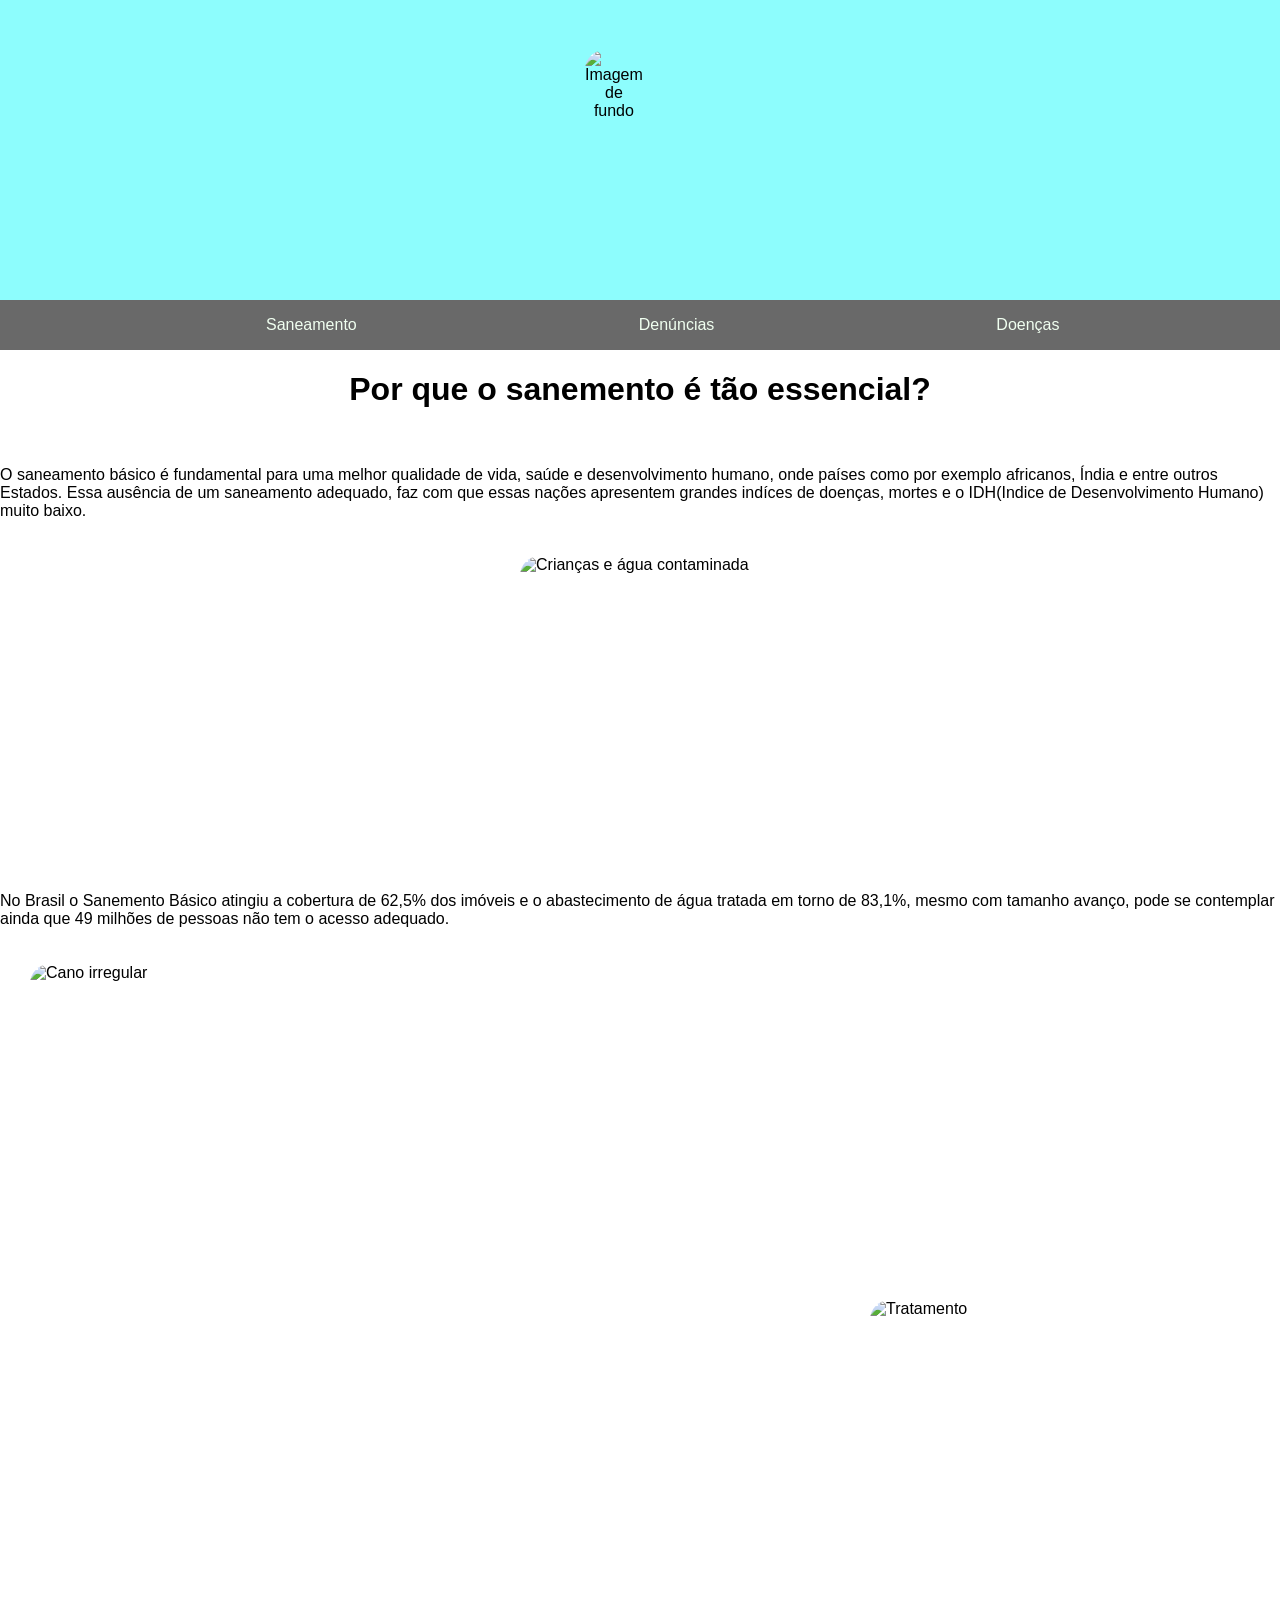
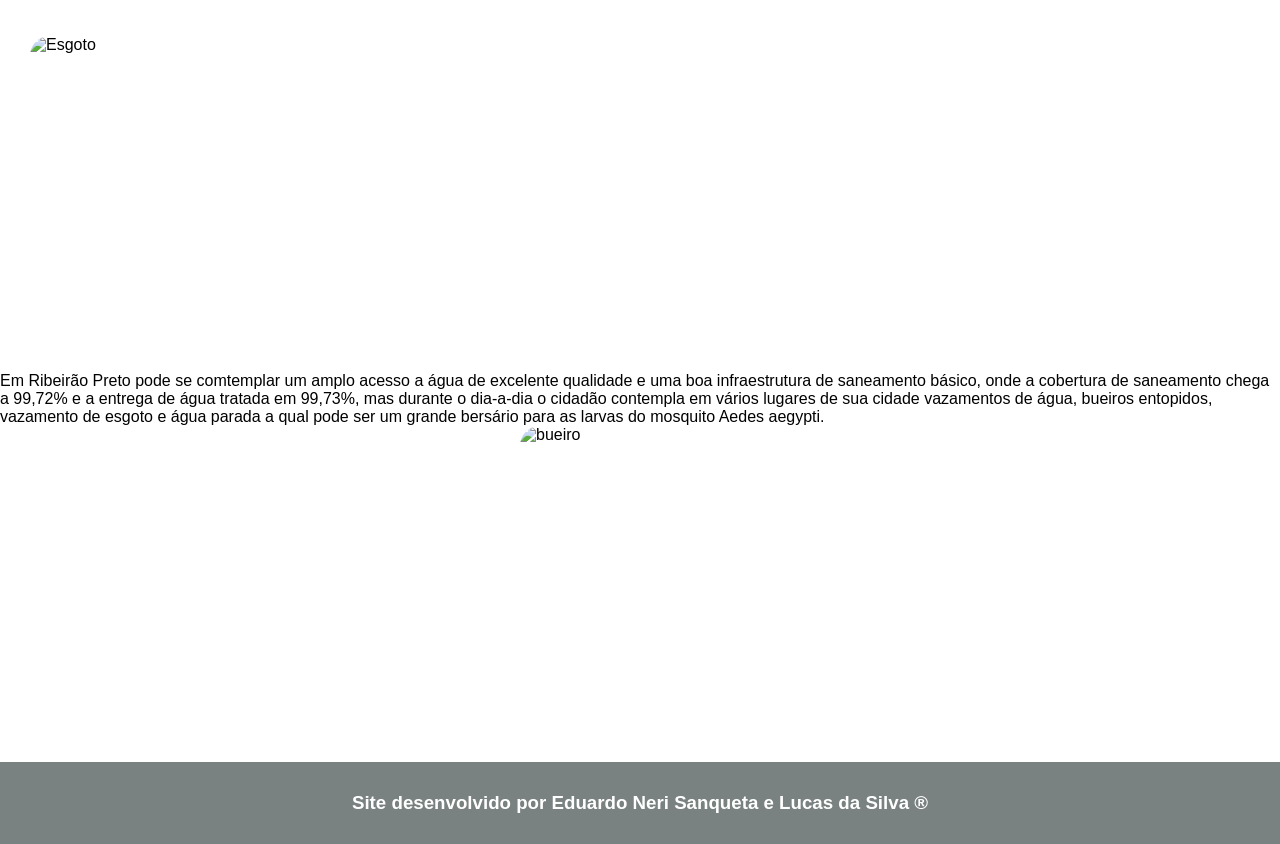
==== index.html @ 58fcd3d2 "Add files via upload" ====
<!DOCTYPE html>
<html lang="en">
<head>
    <meta charset="UTF-8">
    <meta name="viewport" content="width=device-width, initial-scale=1.0">
    <link rel="stylesheet" href="styles.css">
    <title>Sanemaento é vida</title>
</head>

  <header>
    <div class="center">
        <img src="Logo/Logo.png" alt="Imagem de fundo" class="Logo">
    </div>
  </header>
  <div class="container">
    <nav>
        <ul>
            <li>
                <a href="index.html">Saneamento</a>
            </li>
            <li>
                <a href="denuncias.html">Denúncias</a>
            </li>
            <li>
                <a href="doencas.html">Doenças</a>
            </li>
        </ul>
           
    </nav>
<body>
    <h1> Por que o sanemento é tão essencial?</h1>
    <br><br>
    <p1>   O saneamento básico é fundamental para uma melhor qualidade de vida, saúde e desenvolvimento humano, onde países como por exemplo africanos, Índia e entre outros Estados. Essa ausência de um saneamento adequado, faz com que essas nações apresentem grandes indíces de doenças, mortes e o IDH(Indice de Desenvolvimento Humano) muito baixo. </p1>
    <br><br>
    <img src="Imagens_pag/Criancas_banho-India.png" alt="Crianças e água contaminada" class="banho">
    <br><br>
    <p2>   No Brasil o Sanemento Básico atingiu a cobertura de 62,5% dos imóveis e o abastecimento de água tratada em torno de 83,1%, mesmo com tamanho avanço, pode se contemplar ainda que 49 milhões de pessoas não tem o acesso adequado.</p2>
    <br><br>
    <img src="Imagens_pag/cano_irregular.jpg" alt="Cano irregular" class="cano">
    <br><br>
    <img src="Imagens_pag/tratamento de agua.jpg" alt="Tratamento" class="Tratamento">
    <br><br>
    <img src="Imagens_pag/esgoto_irregular.jpg" alt="Esgoto" class="Esgoto">
    <br><br>
    <p3>   Em Ribeirão Preto pode se comtemplar um amplo acesso a água de excelente qualidade e uma boa infraestrutura de saneamento básico, onde a cobertura de saneamento chega a 99,72% e a entrega de água tratada em 99,73%, mas durante o dia-a-dia o cidadão contempla em vários lugares de sua cidade vazamentos de água, bueiros entopidos, vazamento de esgoto e água parada a qual pode ser um grande bersário para as larvas do mosquito Aedes aegypti.</p3>
    <img src="tiradas/vazamento_esgoto_bueiro_dois.jpeg" alt="bueiro" class="bueiro1">
    <br><br>
</body>

<!--roda-pé-->
<footer class="container">
    <h3>Site desenvolvido por Eduardo Neri Sanqueta e Lucas da Silva ®</h3>
</footer>
</html>
---- styles.css ----
/* Formatação do cabeçalho*/
header{
      text-align: center;
      background-color: rgb(141, 253, 253);
      padding: 50px;
      margin: 0;
      border: none;
}


/*formatação fonte e margen do corpo*/
body{
    font-family: Arial, Helvetica, sans-serif;
    margin: 0;
}
body h1{
    text-align: center;
}


.center {
    position: relative;
    width: 200px; 
    height: 200px; 
}
/*Formatação da Logo do Site*/
.Logo{
    margin-left: 535px;
    margin-top: 0px;
    width: 220px;
    height: 220px;
    border-radius: 20px;
 }


 /*Configuração do menu de navegação do site*/
 nav ul{ 
    text-align: center;
    list-style-type: none;
    background-color: dimgrey;
    overflow: hidden;
    margin: 0;
    padding: 0;
 }
 nav li{
    float: left;
 }
 nav a{
    color: honeydew;
    text-decoration: none;
    padding: 16px;
    display: block;
    margin-left: 250px;
 }

 /*Parágrafo*/

 p{
    text-align: center;
    color:rgb(2, 2, 2);
 }

 /*Imagens da página Idex*/

 .banho{
    align-items: center;
    margin-left: 520px;
    width: 300px;
    height: 300px;
    border-radius: 20px;
 }
 .cano{
    align-items: center;
    margin-left: 30px;
    width: 400px;
    height: 300px;
    border-radius: 20px;
 }
 .Esgoto{
    align-items: center;
        margin-left: 30px;
        width: 400px;
        height: 300px;
        border-radius: 20px;
 }
 .Tratamento{
    align-items: center;
    margin-left: 870px;
    width: 400px;
    height: 300px;
    border-radius: 20px;
 }
 .bueiro1{
    align-items: center;
    margin-left: 520px;
    width: 300px;
    height: 300px;
    border-radius: 20px;
 }

 /*Imagens da página Doenças*/
 .carie{
    align-items: center;
    margin-left: 520px;
    width: 300px;
    height: 300px;
    border-radius: 20px;
 }
 .rato{
    align-items: center;
    margin-left: 520px;
    width: 300px;
    height: 300px;
    border-radius: 20px;
 }
 .leptospirose{
    align-items: center;
    margin-left: 520px;
    width: 300px;
    height: 300px;
    border-radius: 20px;
 }
 .febre{
    align-items: center;
    margin-left: 520px;
    width: 300px;
    height: 300px;
    border-radius: 20px;
 }
 .tifoide{
    align-items: center;
    margin-left: 520px;
    width: 300px;
    height: 300px;
    border-radius: 20px;
 }
 .dengue{
    align-items: center;
    margin-left: 520px;
    width: 300px;
    height: 300px;
    border-radius: 20px;
 }
 .chicu{
    align-items: center;
    margin-left: 520px;
    width: 300px;
    height: 300px;
    border-radius: 20px;
 }

 /*Roda-pé*/
 .container{
    display: grid;

 }
 h3{
    color: white;
    text-align: center;
    background-color: rgb(121, 129, 129);
    padding: 30px;
      margin: 0;
      border: none;
    /*border: solid rgb(121, 129, 129) 30px;*/
}
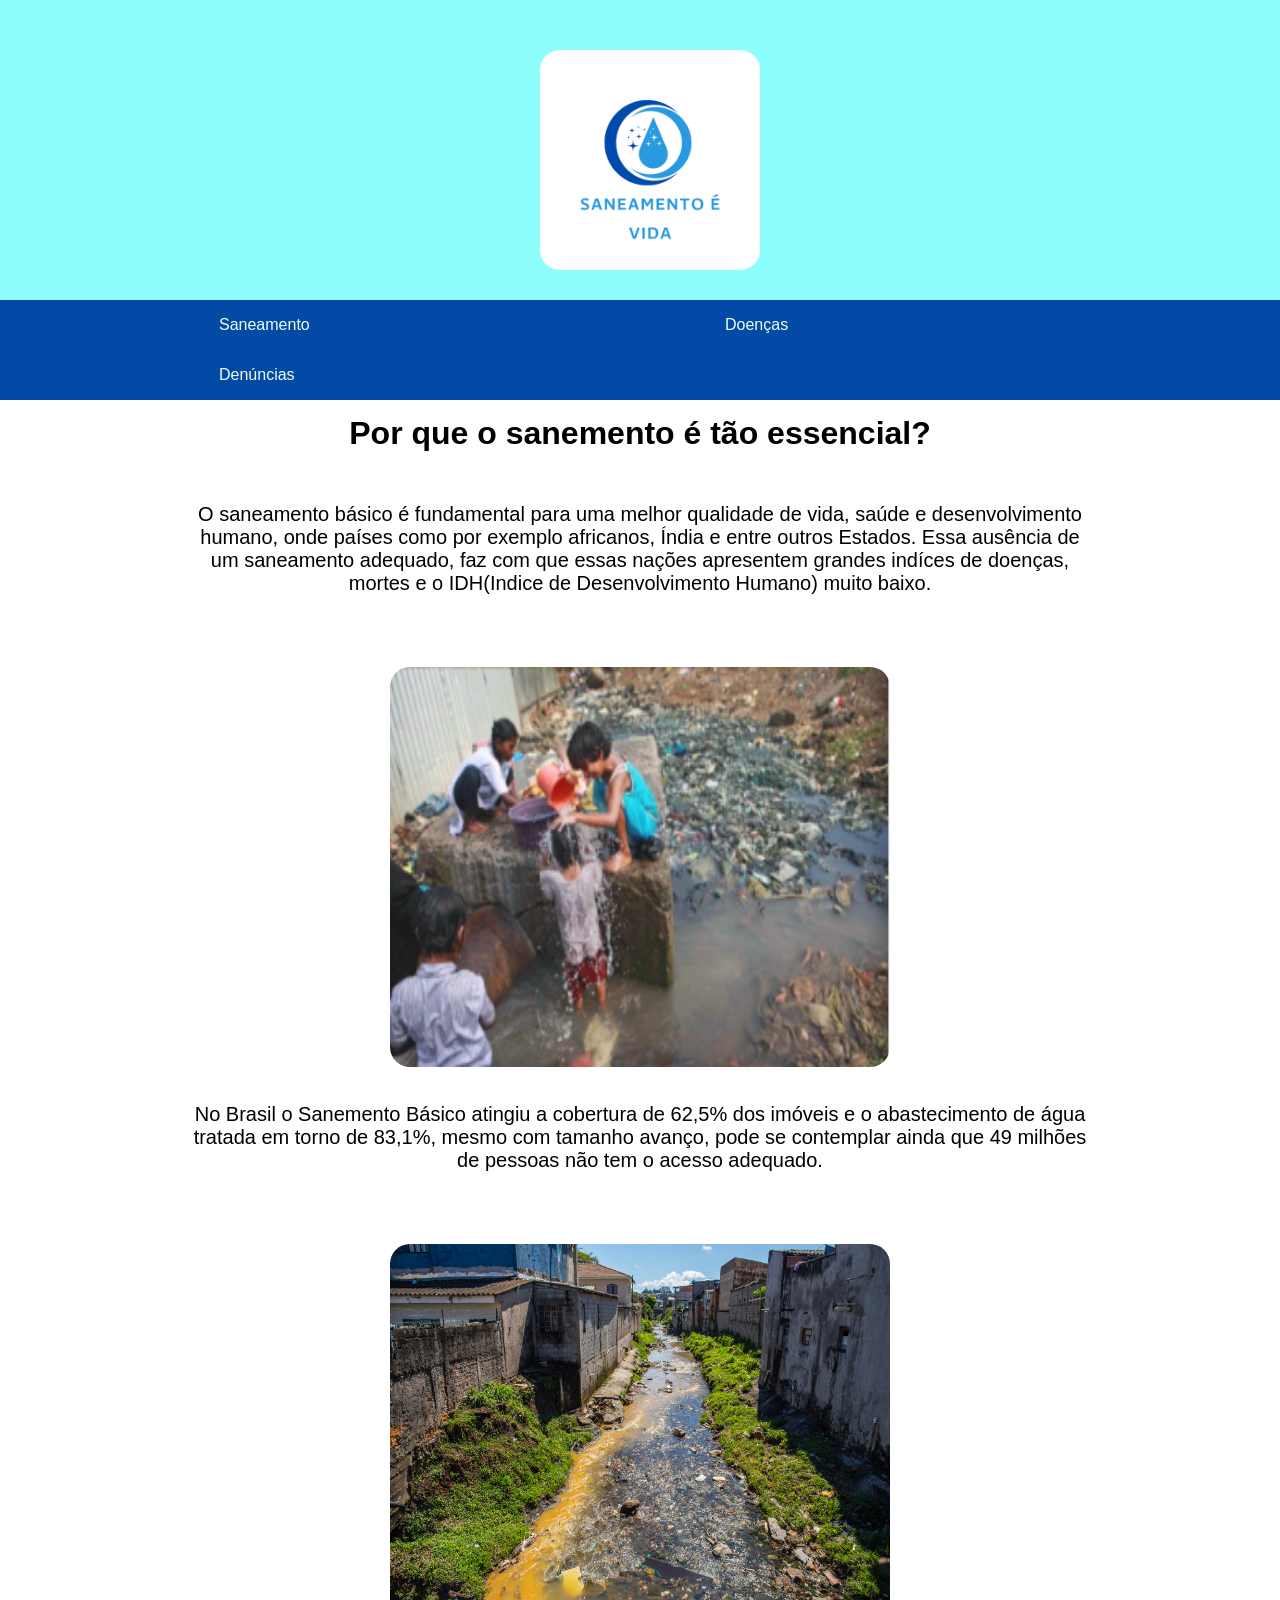
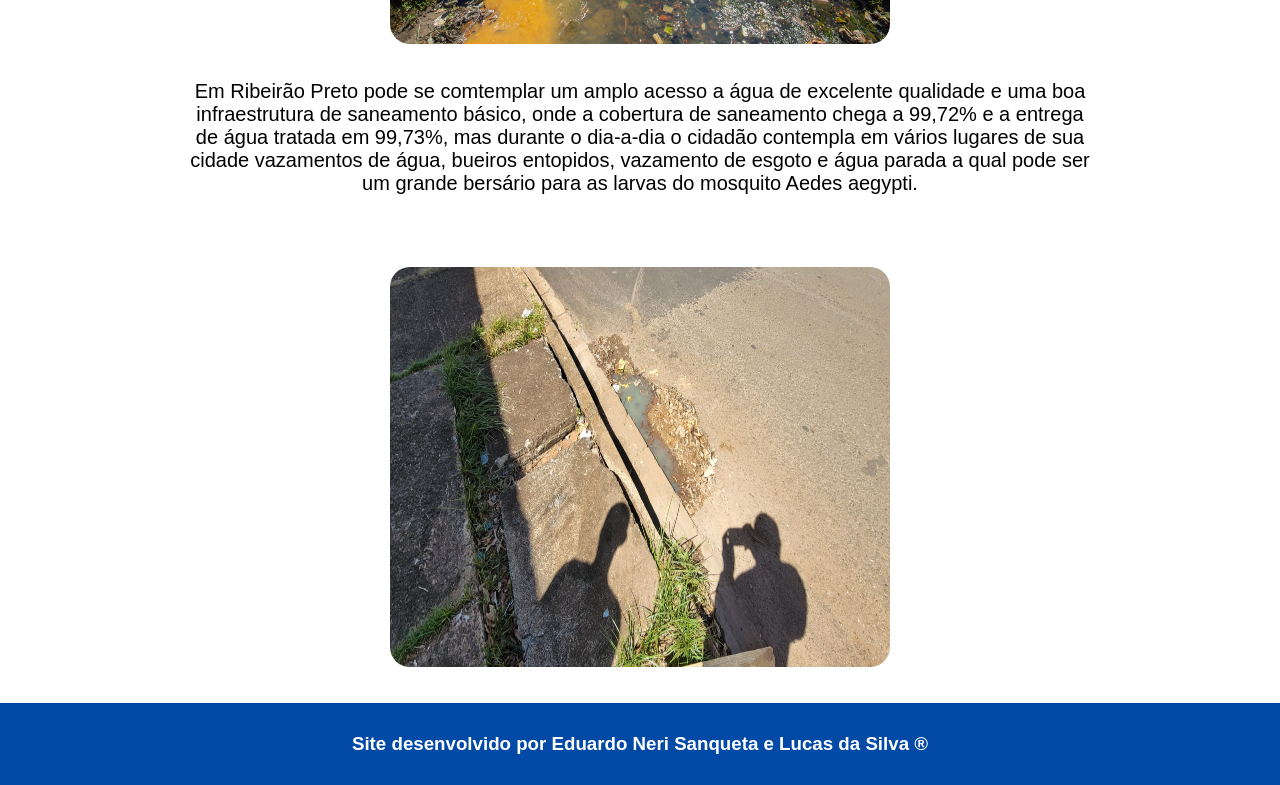
==== commit 493c71b5: "atualizando o estilo da página!" ====
--- a/index.html
+++ b/index.html
@@ -1,10 +1,10 @@
 <!DOCTYPE html>
-<html lang="en">
+<html lang="pt-br">
 <head>
     <meta charset="UTF-8">
     <meta name="viewport" content="width=device-width, initial-scale=1.0">
     <link rel="stylesheet" href="styles.css">
-    <title>Sanemaento é vida</title>
+    <title>Saneamento é vida</title>
 </head>
 
   <header>
@@ -18,11 +18,13 @@
             <li>
                 <a href="index.html">Saneamento</a>
             </li>
+
+            <li>
+                <a href="doencas.html">Doenças</a>
+            </li>
+            
             <li>
                 <a href="denuncias.html">Denúncias</a>
-            </li>
-            <li>
-                <a href="doencas.html">Doenças</a>
             </li>
         </ul>
            
@@ -30,19 +32,19 @@
 <body>
     <h1> Por que o sanemento é tão essencial?</h1>
     <br><br>
-    <p1>   O saneamento básico é fundamental para uma melhor qualidade de vida, saúde e desenvolvimento humano, onde países como por exemplo africanos, Índia e entre outros Estados. Essa ausência de um saneamento adequado, faz com que essas nações apresentem grandes indíces de doenças, mortes e o IDH(Indice de Desenvolvimento Humano) muito baixo. </p1>
+    <p>   O saneamento básico é fundamental para uma melhor qualidade de vida, saúde e desenvolvimento humano, onde países como por exemplo africanos, Índia e entre outros Estados. Essa ausência de um saneamento adequado, faz com que essas nações apresentem grandes indíces de doenças, mortes e o IDH(Indice de Desenvolvimento Humano) muito baixo. </p>
+    <br><br>
     <br><br>
     <img src="Imagens_pag/Criancas_banho-India.png" alt="Crianças e água contaminada" class="banho">
     <br><br>
-    <p2>   No Brasil o Sanemento Básico atingiu a cobertura de 62,5% dos imóveis e o abastecimento de água tratada em torno de 83,1%, mesmo com tamanho avanço, pode se contemplar ainda que 49 milhões de pessoas não tem o acesso adequado.</p2>
+    <p>   No Brasil o Sanemento Básico atingiu a cobertura de 62,5% dos imóveis e o abastecimento de água tratada em torno de 83,1%, mesmo com tamanho avanço, pode se contemplar ainda que 49 milhões de pessoas não tem o acesso adequado.</p>
     <br><br>
-    <img src="Imagens_pag/cano_irregular.jpg" alt="Cano irregular" class="cano">
-    <br><br>
-    <img src="Imagens_pag/tratamento de agua.jpg" alt="Tratamento" class="Tratamento">
     <br><br>
     <img src="Imagens_pag/esgoto_irregular.jpg" alt="Esgoto" class="Esgoto">
     <br><br>
-    <p3>   Em Ribeirão Preto pode se comtemplar um amplo acesso a água de excelente qualidade e uma boa infraestrutura de saneamento básico, onde a cobertura de saneamento chega a 99,72% e a entrega de água tratada em 99,73%, mas durante o dia-a-dia o cidadão contempla em vários lugares de sua cidade vazamentos de água, bueiros entopidos, vazamento de esgoto e água parada a qual pode ser um grande bersário para as larvas do mosquito Aedes aegypti.</p3>
+    <p>   Em Ribeirão Preto pode se comtemplar um amplo acesso a água de excelente qualidade e uma boa infraestrutura de saneamento básico, onde a cobertura de saneamento chega a 99,72% e a entrega de água tratada em 99,73%, mas durante o dia-a-dia o cidadão contempla em vários lugares de sua cidade vazamentos de água, bueiros entopidos, vazamento de esgoto e água parada a qual pode ser um grande bersário para as larvas do mosquito Aedes aegypti.</p>
+    <br><br>
+    <br><br>
     <img src="tiradas/vazamento_esgoto_bueiro_dois.jpeg" alt="bueiro" class="bueiro1">
     <br><br>
 </body>
--- a/styles.css
+++ b/styles.css
@@ -1,6 +1,12 @@
+/*Zerando as margens e o padding do html*/
+
+*{
+   margin: 0;
+   padding: 0;
+}
 
 /* Formatação do cabeçalho*/
-header{
+header{ 
       text-align: center;
       background-color: rgb(141, 253, 253);
       padding: 50px;
@@ -14,140 +20,112 @@
     font-family: Arial, Helvetica, sans-serif;
     margin: 0;
 }
+
 body h1{
     text-align: center;
+    margin: 15px;
 }
-
 
 .center {
     position: relative;
     width: 200px; 
     height: 200px; 
+    margin: 0 auto;
 }
 /*Formatação da Logo do Site*/
 .Logo{
-    margin-left: 535px;
-    margin-top: 0px;
     width: 220px;
     height: 220px;
     border-radius: 20px;
+    margin: 0 auto;
  }
 
 
  /*Configuração do menu de navegação do site*/
  nav ul{ 
-    text-align: center;
     list-style-type: none;
-    background-color: dimgrey;
+    background-color: #034AA6;
     overflow: hidden;
-    margin: 0;
-    padding: 0;
  }
+
  nav li{
     float: left;
- }
- nav a{
-    color: honeydew;
-    text-decoration: none;
-    padding: 16px;
-    display: block;
-    margin-left: 250px;
+    width: 506px;
+   }
+   
+   nav li:hover{
+      background-color: #035AA6;
+   }
+   
+   nav a{
+      width: 100px;
+      color: honeydew;
+      text-decoration: none;
+      padding: 16px;
+      display: block;
+      margin: 0 auto;
+      box-sizing: border-box;
  }
 
  /*Parágrafo*/
 
  p{
+    width: 900px;
     text-align: center;
-    color:rgb(2, 2, 2);
+    font-size: 20px;
+    margin: 0 auto;
+    
  }
 
  /*Imagens da página Idex*/
 
  .banho{
-    align-items: center;
-    margin-left: 520px;
-    width: 300px;
-    height: 300px;
+    width: 500px;
+    height: 400px;
     border-radius: 20px;
+    margin: 0 auto;
  }
- .cano{
-    align-items: center;
-    margin-left: 30px;
-    width: 400px;
-    height: 300px;
+
+ .Esgoto{
+    width: 500px;
+    height: 400px;
     border-radius: 20px;
+    margin: 0 auto;
  }
- .Esgoto{
-    align-items: center;
-        margin-left: 30px;
-        width: 400px;
-        height: 300px;
-        border-radius: 20px;
- }
- .Tratamento{
-    align-items: center;
-    margin-left: 870px;
-    width: 400px;
-    height: 300px;
+
+ .bueiro1{
+    width: 500px;
+    height: 400px;
     border-radius: 20px;
- }
- .bueiro1{
-    align-items: center;
-    margin-left: 520px;
-    width: 300px;
-    height: 300px;
-    border-radius: 20px;
+    margin: 0 auto;
  }
 
  /*Imagens da página Doenças*/
  .carie{
-    align-items: center;
-    margin-left: 520px;
-    width: 300px;
-    height: 300px;
+    width: 500px;
+    height: 400px;
     border-radius: 20px;
+    margin: 0 auto;
  }
  .rato{
-    align-items: center;
-    margin-left: 520px;
-    width: 300px;
-    height: 300px;
+    width: 500px;
+    height: 400px;
     border-radius: 20px;
+    margin: 0 auto;
  }
- .leptospirose{
-    align-items: center;
-    margin-left: 520px;
-    width: 300px;
-    height: 300px;
+ 
+ .febre{
+    width: 500px;
+    height: 400px;
     border-radius: 20px;
+    margin: 0 auto;
  }
- .febre{
-    align-items: center;
-    margin-left: 520px;
-    width: 300px;
-    height: 300px;
+
+ .chicu{
+    width: 500px;
+    height: 400px;
     border-radius: 20px;
- }
- .tifoide{
-    align-items: center;
-    margin-left: 520px;
-    width: 300px;
-    height: 300px;
-    border-radius: 20px;
- }
- .dengue{
-    align-items: center;
-    margin-left: 520px;
-    width: 300px;
-    height: 300px;
-    border-radius: 20px;
- }
- .chicu{
-    align-items: center;
-    margin-left: 520px;
-    width: 300px;
-    height: 300px;
-    border-radius: 20px;
+    margin: 0 auto;
  }
 
  /*Roda-pé*/
@@ -155,12 +133,37 @@
     display: grid;
 
  }
+
+h2{
+   text-align: center;
+   margin: 10px;
+}
+
+#texto-denuncia{
+   width: 500px;
+   height: 200px;
+   border-radius: 2px;
+   margin: 0 auto;
+   text-align: start;
+}
+
+#e-mail{
+   width: 300px;
+   height: 20px;
+   margin: 5px 10px;
+   border-radius: 5px;
+}
+
  h3{
     color: white;
     text-align: center;
-    background-color: rgb(121, 129, 129);
+    background-color: #034AA6;
     padding: 30px;
-      margin: 0;
-      border: none;
-    /*border: solid rgb(121, 129, 129) 30px;*/
+    margin: 0;
+    border: none;
+}
+
+#botao{
+   width: 100px;
+   margin: 0 auto;
 }
